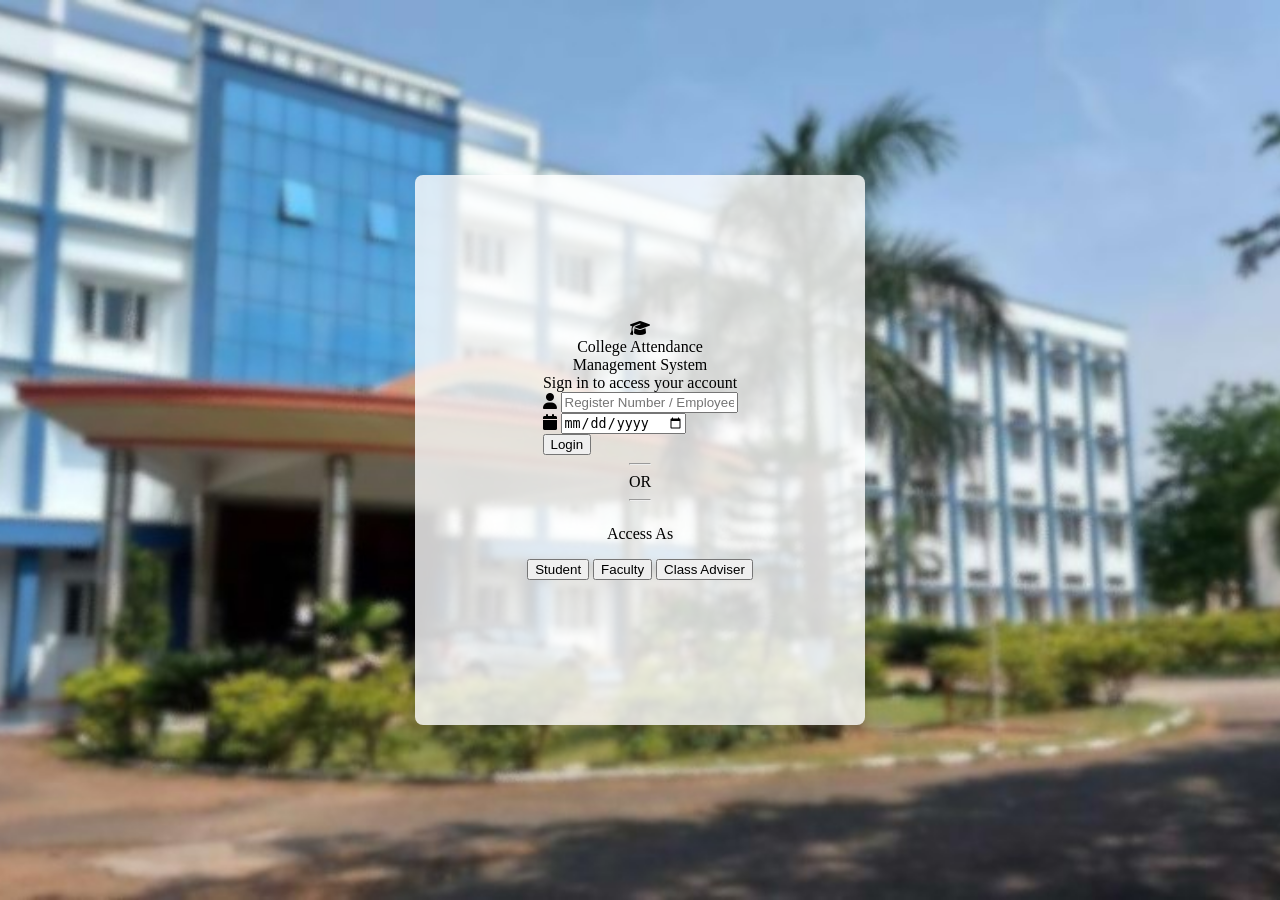
==== login.html @ debb8c71 "basic html structure" ====
<!DOCTYPE html>
<html lang="en">
<head>
    <meta charset="UTF-8">
    <meta name="viewport" content="width=device-width, initial-scale=1.0">
    <title>Login Page</title>
    <link rel="stylesheet" href="login.css">
    <link rel="stylesheet" href="https://cdnjs.cloudflare.com/ajax/libs/font-awesome/6.5.2/css/all.min.css">
</head>
<body>
    <div class="container">
        <div class="main">
            <div class="logo">
                <i class="fa-solid fa-graduation-cap"></i>
            </div>
            <div id="heading">College Attendance<br>Management System</div>
            <div id="instruction">Sign in to access your account</div>
        </div>
        
        <form class="input">
            <div class="input-box">
                <i class="fa-solid fa-user"></i>
                <input 
                    type="text"
                    name="RegisterNumber" 
                    placeholder="Register Number / Employee ID"
                >
            </div>
            
            <div class="input-box">
                <i class="fa-solid fa-calendar"></i>
                <input 
                    type="date"
                    name="DateOfBirth"
                >
            </div>

            <button type="submit">Login</button>
        </form>
        
        <div class="or">
            <hr>
            OR
            <hr>
        </div>
        <p>Access As</p>
        <div>
            <button>Student</button>
            <button>Faculty</button>
            <button>Class Adviser</button>
        </div>
    </div>
</body>
</html>
---- login.css ----
body{
    background-image: url(/images/cms.jpg);
    margin: 0;
    background-size: cover;
    background-position: center;
    background-repeat: no-repeat;
    min-height: 100vh;
    display: flex;
    justify-content: center;
    align-items: center;
}
.container {
    border-radius: 8px;
    background-color: rgba(255, 255, 255, 0.799);
    height: 550px;
    width: 450px;
    display: flex;
    flex-direction: column;
    justify-content: center;
    align-items: center;
}

.main {
    text-align: center;
}
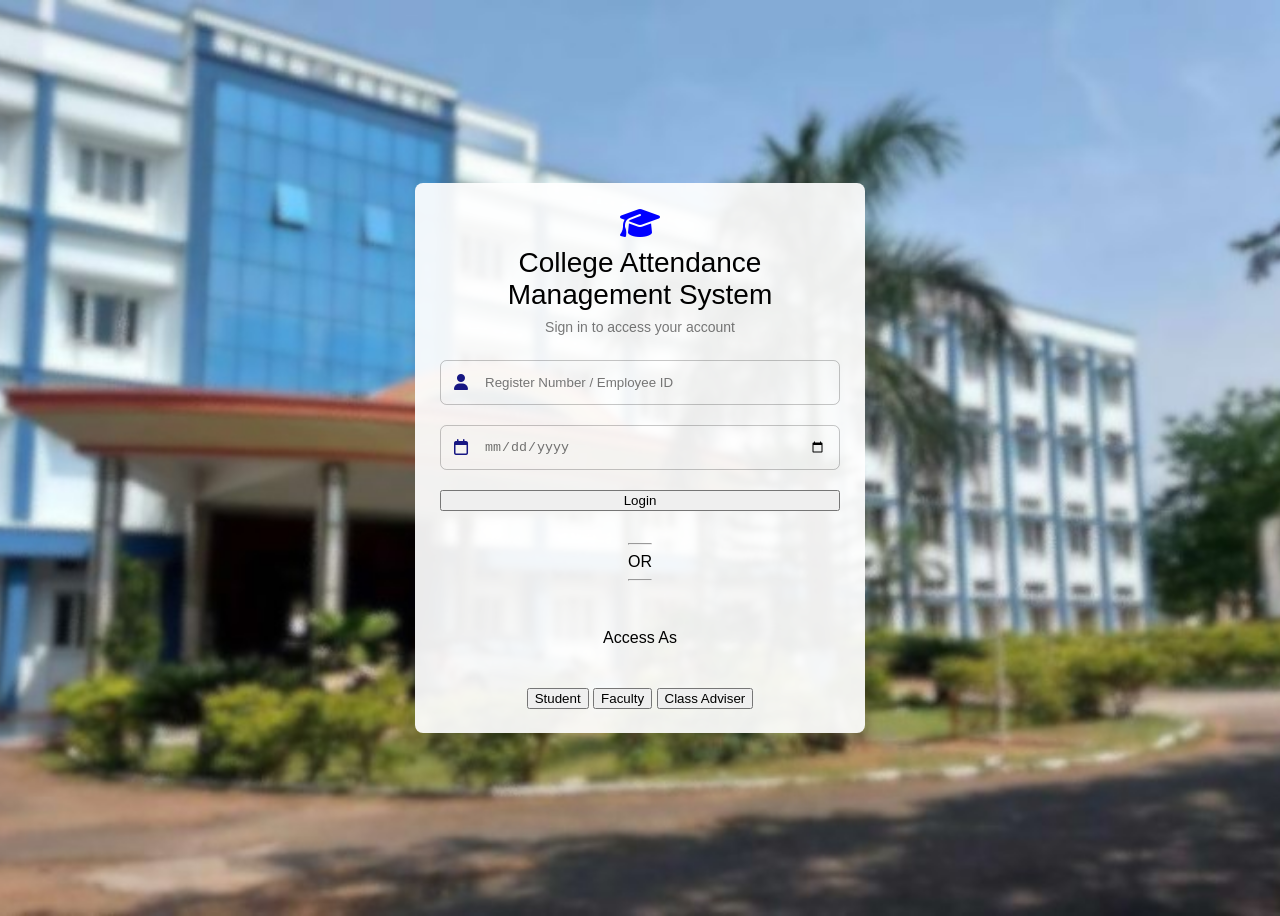
==== commit 100bc6a2: "login.css @input-box,i: - set logo color @input[type="date"]: set color" ====
--- a/login.html
+++ b/login.html
@@ -28,7 +28,7 @@
             </div>
             
             <div class="input-box">
-                <i class="fa-solid fa-calendar"></i>
+                <i class="fa-regular fa-calendar"></i>
                 <input 
                     type="date"
                     name="DateOfBirth"
--- a/login.css
+++ b/login.css
@@ -1,6 +1,9 @@
+html {
+    font-family:'Franklin Gothic Medium', 'Arial Narrow', Arial, sans-serif;
+}
+
 body{
     background-image: url(/images/cms.jpg);
-    margin: 0;
     background-size: cover;
     background-position: center;
     background-repeat: no-repeat;
@@ -11,15 +14,70 @@
 }
 .container {
     border-radius: 8px;
-    background-color: rgba(255, 255, 255, 0.799);
+    background-color: rgba(255, 255, 255, 0.921);
     height: 550px;
     width: 450px;
+    padding: 0;
     display: flex;
     flex-direction: column;
-    justify-content: center;
+    justify-content: space-evenly;
     align-items: center;
 }
 
 .main {
+    display: flex;
+    flex-direction: column;
+    align-items: center;
+    gap: 8px;
     text-align: center;
-}+}
+
+.logo i {
+    font-size: 32px;
+    color: blue;
+}
+
+#heading{
+    font-size: 28px;
+}
+#instruction{
+    color: rgba(0, 0, 0, 0.521);
+    font-size: 14px;
+}
+
+
+form {
+    display: flex;
+    flex-direction: column;
+    gap: 20px;
+    height: auto;
+    width: 400px;
+}
+
+.input-box {
+    display: flex;
+    align-items: center;
+    width: auto;
+    border: 1px solid rgba(0, 0, 0, 0.221);
+    border-radius: 6.5px;
+    padding: 13px;
+    gap: 15px;
+}
+
+.input-box input {
+    flex: 1;
+    box-sizing: border-box;
+    border: none;
+    background: none;
+}
+
+.input-box i {
+    color: rgb(23, 23, 131);
+}
+
+input[type="date"]{
+    color: rgba(0, 0, 0, 0.542);
+}
+
+
+
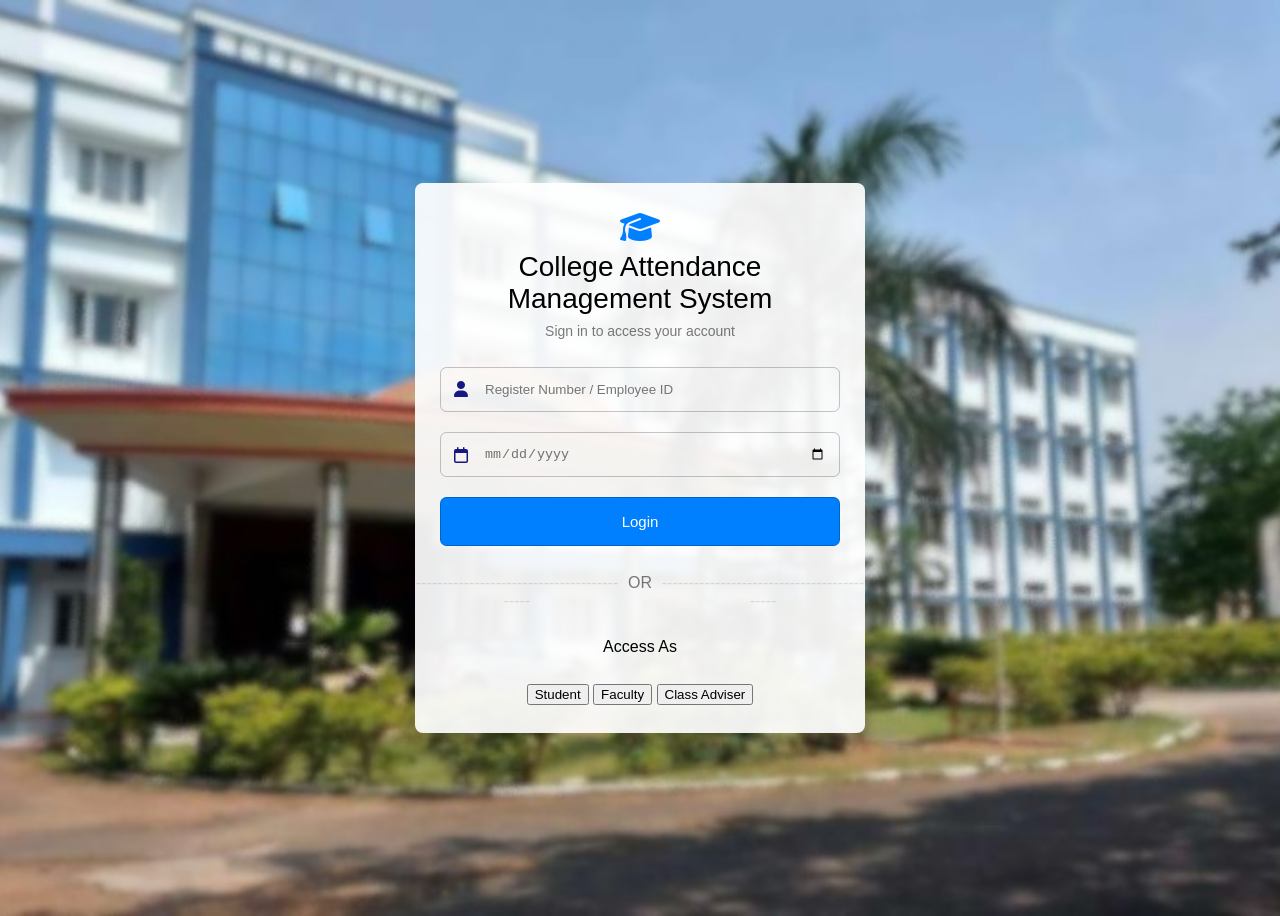
==== commit 8e3f6283: "@login.css @.or - dey display:flex - set alignment - set gap:9px; - set color @.or->#dash - set colo" ====
--- a/login.html
+++ b/login.html
@@ -39,11 +39,9 @@
         </form>
         
         <div class="or">
-            <hr>
-            OR
-            <hr>
+            <div id="dash">-------------------------------------------</div>OR<div id="dash">-------------------------------------------</div>
         </div>
-        <p>Access As</p>
+        <div>Access As</div>
         <div>
             <button>Student</button>
             <button>Faculty</button>
--- a/login.css
+++ b/login.css
@@ -34,7 +34,7 @@
 
 .logo i {
     font-size: 32px;
-    color: blue;
+    color: rgb(0, 128, 255);
 }
 
 #heading{
@@ -79,5 +79,27 @@
     color: rgba(0, 0, 0, 0.542);
 }
 
+form button{
+    border: 1px solid rgba(0, 0, 0, 0.221);
+    border-radius: 6.5px;
+    padding: 15px;
+    background-color: rgb(0, 128, 255);
+    color: white;
+    font-size: 15px;
+}
+
+.or{
+    display: flex;
+    text-align: center;
+    gap: 9px;
+    color: rgba(0, 0, 0, 0.521);
+}
+
+#dash {
+    color: rgba(0, 0, 0, 0.114);
+}
 
 
+
+
+
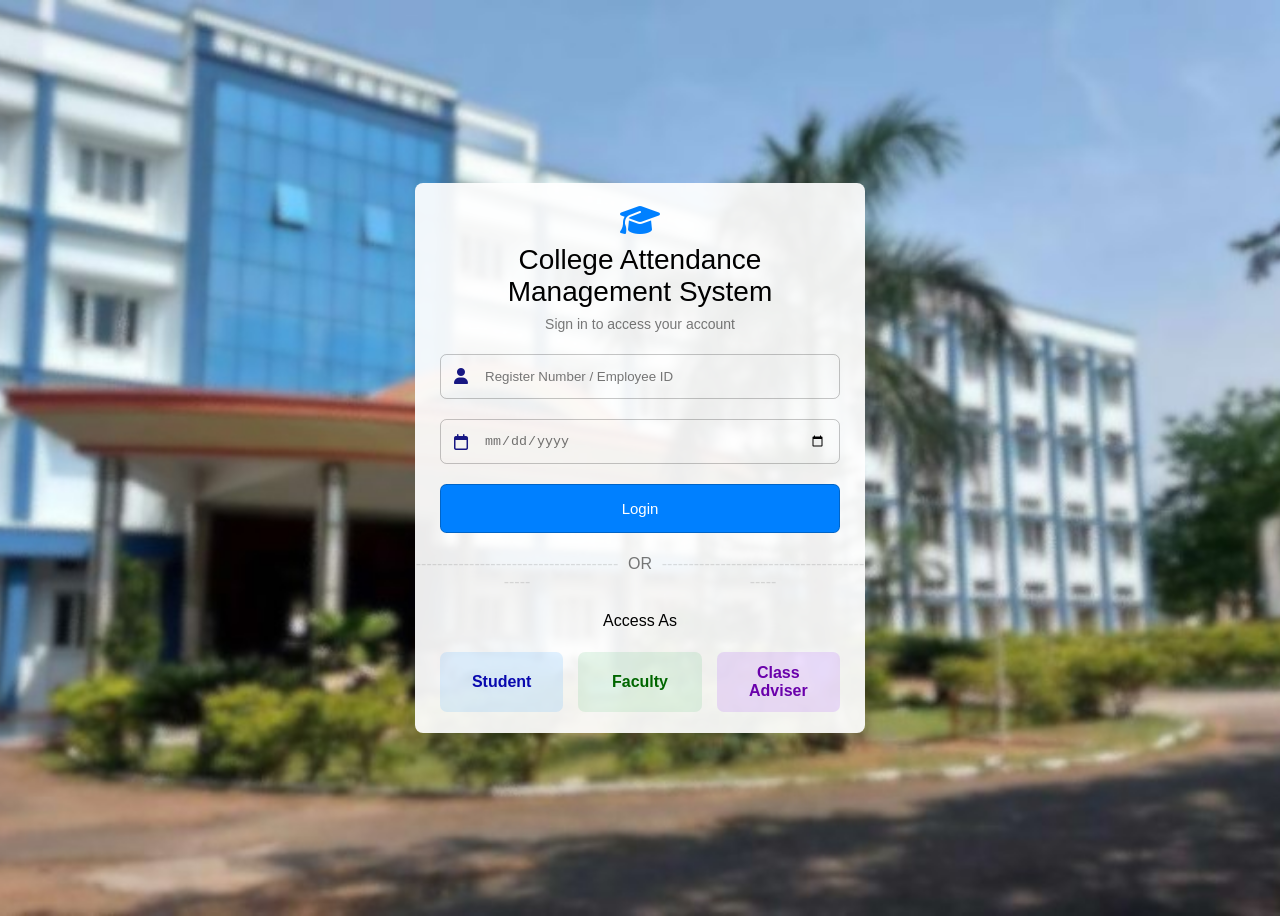
==== commit 0be49efa: "login.css @.buttons->button - add font-size:16px, font-weight:700; @.buttons->#std - add bg-color - " ====
--- a/login.html
+++ b/login.html
@@ -42,10 +42,10 @@
             <div id="dash">-------------------------------------------</div>OR<div id="dash">-------------------------------------------</div>
         </div>
         <div>Access As</div>
-        <div>
-            <button>Student</button>
-            <button>Faculty</button>
-            <button>Class Adviser</button>
+        <div class="buttons">
+            <button id="std">Student</button>
+            <button id="faculty">Faculty</button>
+            <button id="cls-adv">Class<br>Adviser</button>
         </div>
     </div>
 </body>
--- a/login.css
+++ b/login.css
@@ -1,8 +1,8 @@
 html {
-    font-family:'Franklin Gothic Medium', 'Arial Narrow', Arial, sans-serif;
+    font-family: 'Franklin Gothic Medium', 'Arial Narrow', Arial, sans-serif;
 }
 
-body{
+body {
     background-image: url(/images/cms.jpg);
     background-size: cover;
     background-position: center;
@@ -12,6 +12,7 @@
     justify-content: center;
     align-items: center;
 }
+
 .container {
     border-radius: 8px;
     background-color: rgba(255, 255, 255, 0.921);
@@ -37,10 +38,11 @@
     color: rgb(0, 128, 255);
 }
 
-#heading{
+#heading {
     font-size: 28px;
 }
-#instruction{
+
+#instruction {
     color: rgba(0, 0, 0, 0.521);
     font-size: 14px;
 }
@@ -75,11 +77,11 @@
     color: rgb(23, 23, 131);
 }
 
-input[type="date"]{
+input[type="date"] {
     color: rgba(0, 0, 0, 0.542);
 }
 
-form button{
+form button {
     border: 1px solid rgba(0, 0, 0, 0.221);
     border-radius: 6.5px;
     padding: 15px;
@@ -88,7 +90,7 @@
     font-size: 15px;
 }
 
-.or{
+.or {
     display: flex;
     text-align: center;
     gap: 9px;
@@ -99,7 +101,36 @@
     color: rgba(0, 0, 0, 0.114);
 }
 
+.buttons {
+    display: flex;
+    gap: 15px;
+    justify-content: center;
+    align-items: center;
+    width: 400px;
+}
 
+.buttons button {
+    flex: 1;
+    box-sizing: border-box;
+    border: none;
+    border-radius: 7px;
+    height: 60px;
+    width: 90px;
+    font-size: 16px;
+    font-weight: 700;
+}
 
+.buttons #std {
+    background-color: rgba(80, 176, 255, 0.171);
+    color: rgb(8, 8, 174);
+}
 
+.buttons #faculty{
+    background-color: rgba(0, 160, 51, 0.099);
+    color: rgb(0, 102, 0);
+}
 
+.buttons #cls-adv{
+    color: rgb(106, 0, 171);
+    background-color: rgba(131, 8, 255, 0.118);
+}
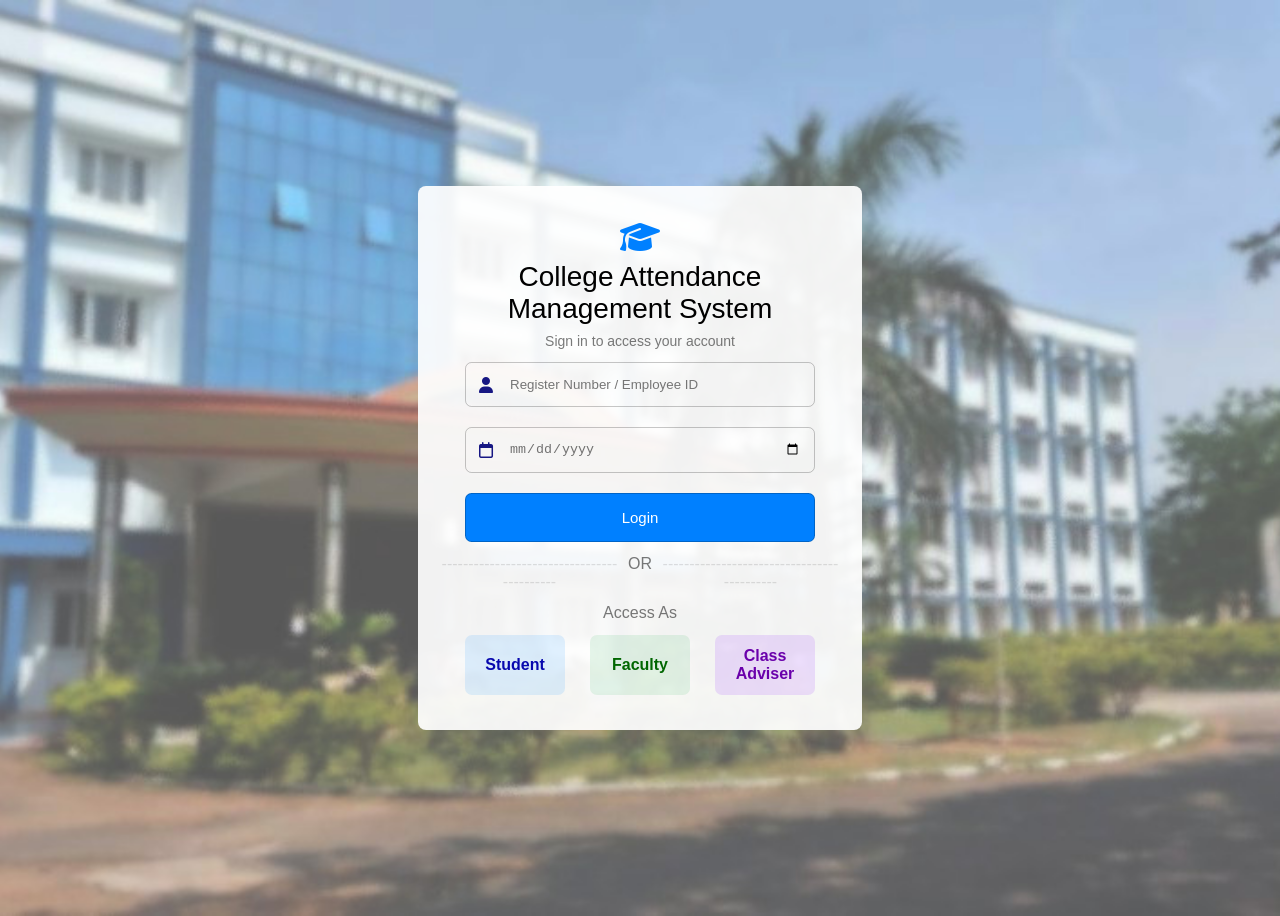
==== commit dd8e72c7: "login.html @.buttons - add type="buttons" to each <button>" ====
--- a/login.html
+++ b/login.html
@@ -41,11 +41,11 @@
         <div class="or">
             <div id="dash">-------------------------------------------</div>OR<div id="dash">-------------------------------------------</div>
         </div>
-        <div>Access As</div>
+        <div class="access">Access As</div>
         <div class="buttons">
-            <button id="std">Student</button>
-            <button id="faculty">Faculty</button>
-            <button id="cls-adv">Class<br>Adviser</button>
+            <button id="std" type="button">Student</button>
+            <button id="faculty" type="button">Faculty</button>
+            <button id="cls-adv" type="button">Class<br>Adviser</button>
         </div>
     </div>
 </body>
--- a/login.css
+++ b/login.css
@@ -16,9 +16,9 @@
 .container {
     border-radius: 8px;
     background-color: rgba(255, 255, 255, 0.921);
-    height: 550px;
-    width: 450px;
-    padding: 0;
+    height: 500px;
+    width: 400px;
+    padding: 22px;;
     display: flex;
     flex-direction: column;
     justify-content: space-evenly;
@@ -53,7 +53,7 @@
     flex-direction: column;
     gap: 20px;
     height: auto;
-    width: 400px;
+    width: 350px;
 }
 
 .input-box {
@@ -103,10 +103,10 @@
 
 .buttons {
     display: flex;
-    gap: 15px;
+    gap: 25px;
     justify-content: center;
     align-items: center;
-    width: 400px;
+    width: 350px;
 }
 
 .buttons button {
@@ -133,4 +133,8 @@
 .buttons #cls-adv{
     color: rgb(106, 0, 171);
     background-color: rgba(131, 8, 255, 0.118);
+}
+
+.access {
+    color: rgba(0, 0, 0, 0.521);
 }
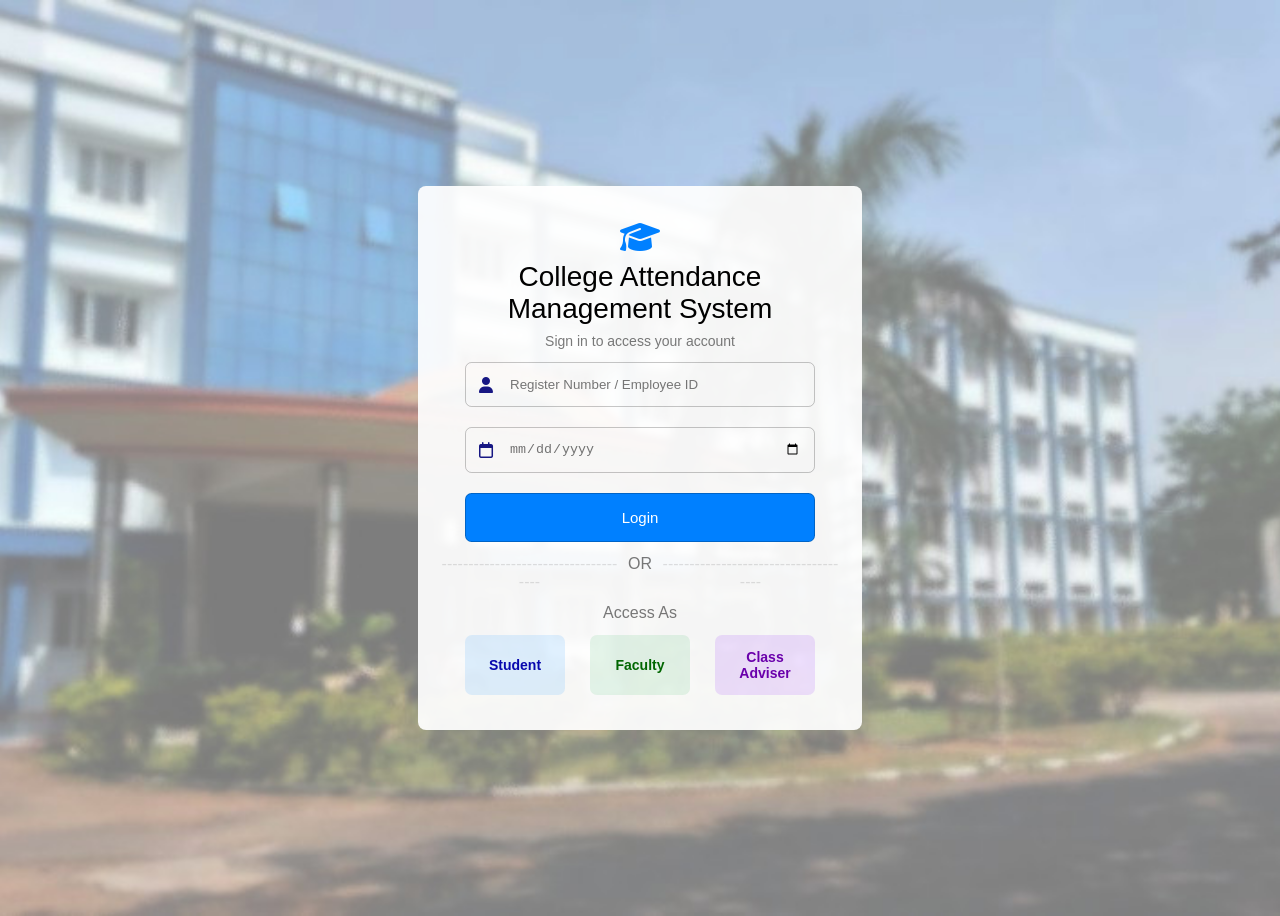
==== commit d4d60929: "edit .dash" ====
--- a/login.html
+++ b/login.html
@@ -39,7 +39,7 @@
         </form>
         
         <div class="or">
-            <div id="dash">-------------------------------------------</div>OR<div id="dash">-------------------------------------------</div>
+            <div id="dash">-------------------------------------</div>OR<div id="dash">-------------------------------------</div>
         </div>
         <div class="access">Access As</div>
         <div class="buttons">
--- a/login.css
+++ b/login.css
@@ -3,7 +3,7 @@
 }
 
 body {
-    background-image: url(/images/cms.jpg);
+    background-image: url(/images/cms1.jpg);
     background-size: cover;
     background-position: center;
     background-repeat: no-repeat;
@@ -116,7 +116,7 @@
     border-radius: 7px;
     height: 60px;
     width: 90px;
-    font-size: 16px;
+    font-size: 14px;
     font-weight: 700;
 }
 
